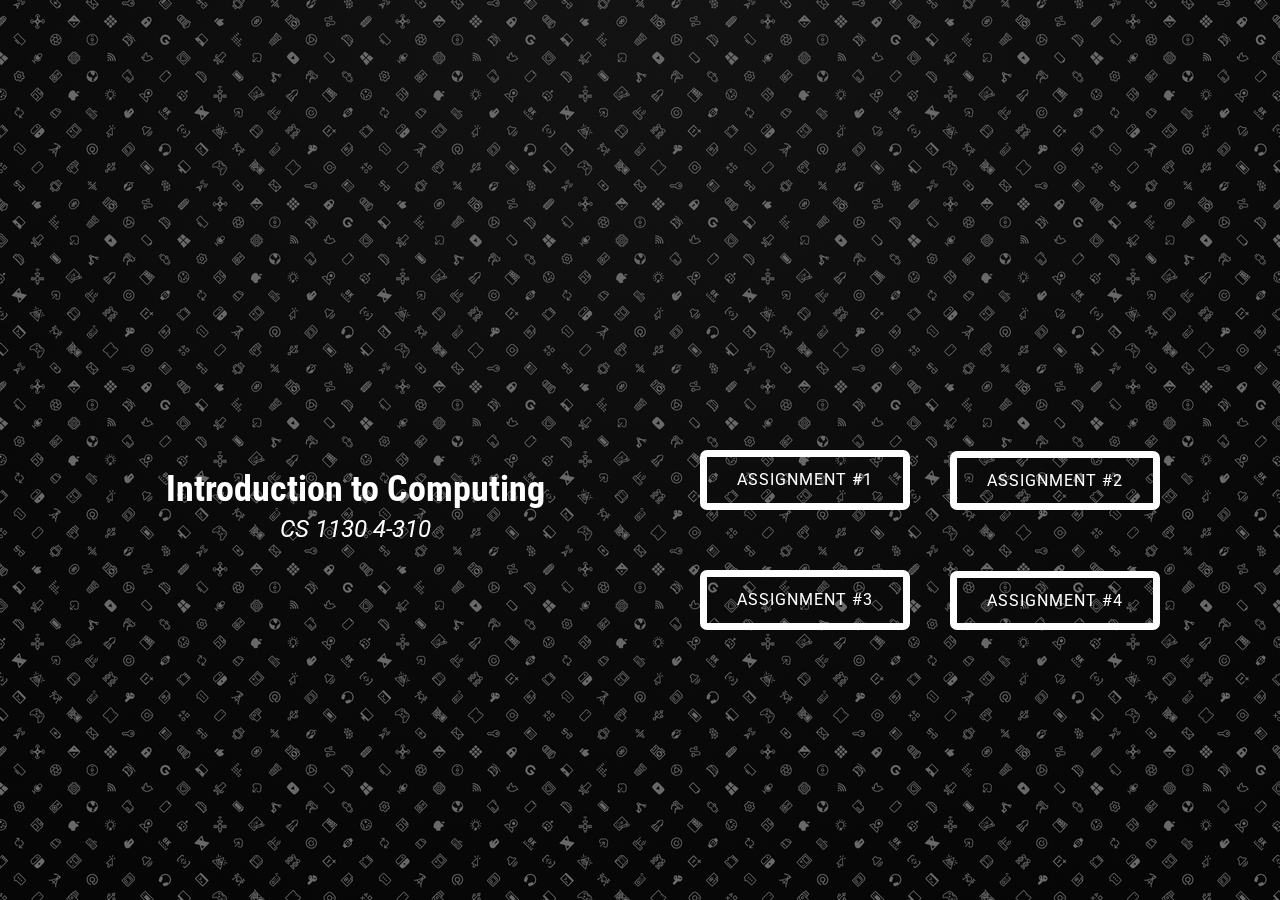
==== index.html @ 58398764 "1st commit" ====
<!DOCTYPE html>
<html style="font-size: 16px;">
  <head>
    <meta name="viewport" content="width=device-width, initial-scale=1.0">
    <meta charset="utf-8">
    <meta name="keywords" content="Introduction to Computing">
    <meta name="description" content="">
    <meta name="page_type" content="np-template-header-footer-from-plugin">
    <title>Page 1</title>
    <link rel="stylesheet" href="nicepage.css" media="screen">
<link rel="stylesheet" href="Page-1.css" media="screen">
    <script class="u-script" type="text/javascript" src="jquery.js" defer=""></script>
    <script class="u-script" type="text/javascript" src="nicepage.js" defer=""></script>
    <meta name="generator" content="Nicepage 3.29.1, nicepage.com">
    <link id="u-theme-google-font" rel="stylesheet" href="https://fonts.googleapis.com/css?family=Roboto:100,100i,300,300i,400,400i,500,500i,700,700i,900,900i|Open+Sans:300,300i,400,400i,600,600i,700,700i,800,800i">
    <link id="u-page-google-font" rel="stylesheet" href="https://fonts.googleapis.com/css?family=Roboto+Condensed:300,300i,400,400i,700,700i|Roboto:100,100i,300,300i,400,400i,500,500i,700,700i,900,900i">
    
    
    <script type="application/ld+json">{
		"@context": "http://schema.org",
		"@type": "Organization",
		"name": "Introduction to Computing"
}</script>
    <meta name="theme-color" content="#478ac9">
    <meta property="og:title" content="Page 1">
    <meta property="og:description" content="">
    <meta property="og:type" content="website">
  </head>
  <body data-home-page="Page-1.html" data-home-page-title="Page 1" class="u-body">
    <section class="skrollable u-clearfix u-hidden-lg u-hidden-md u-hidden-sm u-hidden-xs u-image u-parallax u-shading u-section-1" id="sec-97f0" data-image-width="1600" data-image-height="900">
      <div class="u-clearfix u-sheet u-sheet-1">
        <div class="u-align-center u-container-style u-group u-hidden-lg u-hidden-md u-hidden-sm u-hidden-xs u-opacity u-opacity-30 u-shape-rectangle u-group-1">
          <div class="u-container-layout u-container-layout-1">
            <h2 class="u-custom-font u-font-roboto-condensed u-text u-text-1" data-animation-name="pulse" data-animation-duration="1000" data-animation-delay="500" data-animation-direction="">Introduction to Computing</h2>
            <p class="u-custom-font u-font-roboto u-text u-text-2" data-animation-name="pulse" data-animation-duration="1000" data-animation-delay="500" data-animation-direction="">CS 1130 4-310</p>
          </div>
        </div>
        <a href="files/Assignment1.html" class="u-border-7 u-border-hover-palette-5-light-1 u-border-white u-btn u-btn-round u-button-style u-custom-font u-file-link u-font-roboto u-none u-radius-7 u-btn-1" data-animation-name="fadeIn" data-animation-duration="1000" data-animation-delay="500" data-animation-direction="">Assignment #1</a>
        <a href="files/Untitled-1.html" class="u-border-7 u-border-hover-palette-5-light-1 u-border-white u-btn u-btn-round u-button-style u-custom-font u-file-link u-font-roboto u-none u-radius-7 u-btn-2" data-animation-name="fadeIn" data-animation-duration="1000" data-animation-delay="500">Assignment #2</a>
        <a href="files/Untitled-1.html" class="u-border-7 u-border-hover-palette-5-light-1 u-border-white u-btn u-btn-round u-button-style u-custom-font u-file-link u-font-roboto u-none u-radius-7 u-btn-3" data-animation-name="fadeIn" data-animation-duration="1000" data-animation-delay="500">Assignment #3<br>
        </a>
        <a href="files/Untitled-1.html" class="u-border-7 u-border-hover-palette-5-light-1 u-border-white u-btn u-btn-round u-button-style u-custom-font u-file-link u-font-roboto u-none u-radius-7 u-btn-4" data-animation-name="fadeIn" data-animation-duration="1000" data-animation-delay="500" data-animation-direction="">Assignment #4</a>
      </div>
    </section>
    
    
    <span style="height: 64px; width: 64px; margin-left: 0px; margin-right: auto; margin-top: 0px; background-image: none; right: 20px; bottom: 20px" class="u-back-to-top u-icon u-icon-circle u-opacity u-opacity-85 u-palette-1-base u-spacing-15" data-href="#">
        <svg class="u-svg-link" preserveAspectRatio="xMidYMin slice" viewBox="0 0 551.13 551.13"><use xmlns:xlink="http://www.w3.org/1999/xlink" xlink:href="#svg-1d98"></use></svg>
        <svg class="u-svg-content" enable-background="new 0 0 551.13 551.13" viewBox="0 0 551.13 551.13" xmlns="http://www.w3.org/2000/svg" id="svg-1d98"><path d="m275.565 189.451 223.897 223.897h51.668l-275.565-275.565-275.565 275.565h51.668z"></path></svg>
    </span>
  </body>
</html>
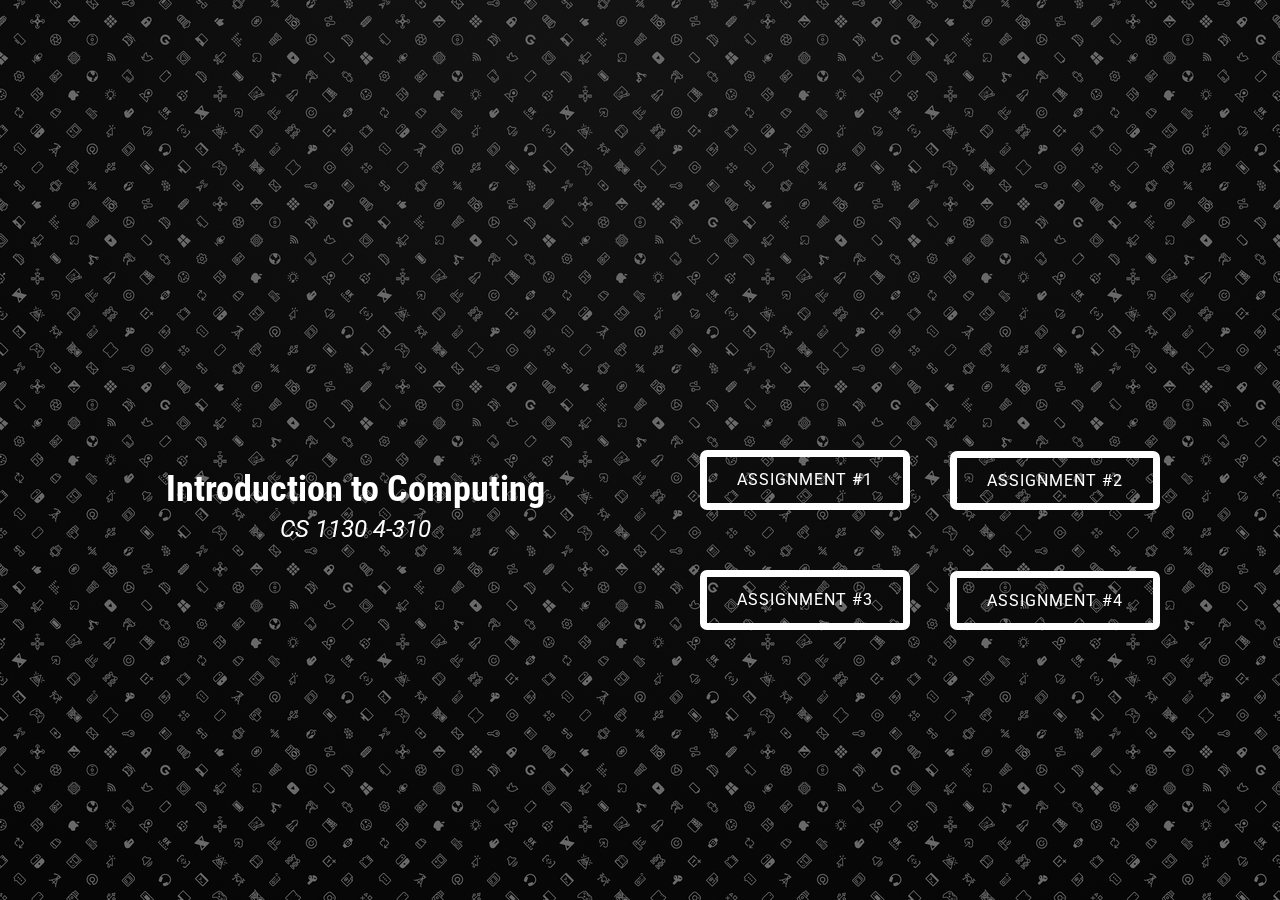
==== commit 4cd83e3f: "update" ====
--- a/index.html
+++ b/index.html
@@ -6,9 +6,9 @@
     <meta name="keywords" content="Introduction to Computing">
     <meta name="description" content="">
     <meta name="page_type" content="np-template-header-footer-from-plugin">
-    <title>Page 1</title>
+    <title>Introduction to Computing</title>
     <link rel="stylesheet" href="nicepage.css" media="screen">
-<link rel="stylesheet" href="Page-1.css" media="screen">
+<link rel="stylesheet" href="Introduction-to-Computing.css" media="screen">
     <script class="u-script" type="text/javascript" src="jquery.js" defer=""></script>
     <script class="u-script" type="text/javascript" src="nicepage.js" defer=""></script>
     <meta name="generator" content="Nicepage 3.29.1, nicepage.com">
@@ -22,12 +22,12 @@
 		"name": "Introduction to Computing"
 }</script>
     <meta name="theme-color" content="#478ac9">
-    <meta property="og:title" content="Page 1">
+    <meta property="og:title" content="Introduction to Computing">
     <meta property="og:description" content="">
     <meta property="og:type" content="website">
   </head>
-  <body data-home-page="Page-1.html" data-home-page-title="Page 1" class="u-body">
-    <section class="skrollable u-clearfix u-hidden-lg u-hidden-md u-hidden-sm u-hidden-xs u-image u-parallax u-shading u-section-1" id="sec-97f0" data-image-width="1600" data-image-height="900">
+  <body data-home-page="Introduction-to-Computing.html" data-home-page-title="Introduction to Computing" class="u-body">
+    <section class="skrollable u-clearfix u-hidden-lg u-hidden-md u-hidden-sm u-hidden-xs u-image u-shading u-section-1" id="sec-97f0" data-image-width="1600" data-image-height="900">
       <div class="u-clearfix u-sheet u-sheet-1">
         <div class="u-align-center u-container-style u-group u-hidden-lg u-hidden-md u-hidden-sm u-hidden-xs u-opacity u-opacity-30 u-shape-rectangle u-group-1">
           <div class="u-container-layout u-container-layout-1">
@@ -35,9 +35,9 @@
             <p class="u-custom-font u-font-roboto u-text u-text-2" data-animation-name="pulse" data-animation-duration="1000" data-animation-delay="500" data-animation-direction="">CS 1130 4-310</p>
           </div>
         </div>
-        <a href="files/Assignment1.html" class="u-border-7 u-border-hover-palette-5-light-1 u-border-white u-btn u-btn-round u-button-style u-custom-font u-file-link u-font-roboto u-none u-radius-7 u-btn-1" data-animation-name="fadeIn" data-animation-duration="1000" data-animation-delay="500" data-animation-direction="">Assignment #1</a>
-        <a href="files/Untitled-1.html" class="u-border-7 u-border-hover-palette-5-light-1 u-border-white u-btn u-btn-round u-button-style u-custom-font u-file-link u-font-roboto u-none u-radius-7 u-btn-2" data-animation-name="fadeIn" data-animation-duration="1000" data-animation-delay="500">Assignment #2</a>
-        <a href="files/Untitled-1.html" class="u-border-7 u-border-hover-palette-5-light-1 u-border-white u-btn u-btn-round u-button-style u-custom-font u-file-link u-font-roboto u-none u-radius-7 u-btn-3" data-animation-name="fadeIn" data-animation-duration="1000" data-animation-delay="500">Assignment #3<br>
+        <a href="files/Assignment1-1.html" class="u-border-7 u-border-hover-palette-5-light-1 u-border-white u-btn u-btn-round u-button-style u-custom-font u-file-link u-font-roboto u-none u-radius-7 u-btn-1" data-animation-name="fadeIn" data-animation-duration="1000" data-animation-delay="500" data-animation-direction="" target="_blank">Assignment #1</a>
+        <a href="files/Assignment2-2.html" class="u-border-7 u-border-hover-palette-5-light-1 u-border-white u-btn u-btn-round u-button-style u-custom-font u-file-link u-font-roboto u-none u-radius-7 u-btn-2" data-animation-name="fadeIn" data-animation-duration="1000" data-animation-delay="500" target="_blank">Assignment #2</a>
+        <a href="files/Assignment3.html" class="u-border-7 u-border-hover-palette-5-light-1 u-border-white u-btn u-btn-round u-button-style u-custom-font u-file-link u-font-roboto u-none u-radius-7 u-btn-3" data-animation-name="fadeIn" data-animation-duration="1000" data-animation-delay="500" target="_blank">Assignment #3<br>
         </a>
         <a href="files/Untitled-1.html" class="u-border-7 u-border-hover-palette-5-light-1 u-border-white u-btn u-btn-round u-button-style u-custom-font u-file-link u-font-roboto u-none u-radius-7 u-btn-4" data-animation-name="fadeIn" data-animation-duration="1000" data-animation-delay="500" data-animation-direction="">Assignment #4</a>
       </div>
--- a/Introduction-to-Computing.css
+++ b/Introduction-to-Computing.css
@@ -0,0 +1,143 @@
+ .u-section-1 {
+  background-image: linear-gradient(0deg, rgba(0,0,0,0.5), rgba(0,0,0,0.5)), url("images/Silicon8K.png");
+  background-position: 50% 50%;
+}
+
+.u-section-1 .u-sheet-1 {
+  min-height: 100vh;
+}
+
+.u-section-1 .u-group-1 {
+  min-height: 500px;
+  animation-duration: 1000ms;
+  width: 570px;
+  margin: 259px auto 0 0;
+}
+
+.u-section-1 .u-container-layout-1 {
+  padding: 30px;
+}
+
+.u-section-1 .u-text-1 {
+  font-size: 2.25rem;
+  animation-duration: 1000ms;
+  font-weight: 700;
+  margin: 181px 0 0;
+}
+
+.u-section-1 .u-text-2 {
+  font-size: 1.5rem;
+  font-style: italic;
+  animation-duration: 1000ms;
+  margin: 0;
+}
+
+.u-section-1 .u-btn-1 {
+  border-style: solid;
+  text-transform: uppercase;
+  letter-spacing: 1px;
+  background-image: none;
+  font-weight: normal;
+  animation-duration: 1000ms;
+  margin: -309px 300px 0 auto;
+}
+
+.u-section-1 .u-btn-2 {
+  border-style: solid;
+  text-transform: uppercase;
+  letter-spacing: 1px;
+  background-image: none;
+  font-weight: normal;
+  animation-duration: 1000ms;
+  margin: -59px 50px 0 auto;
+}
+
+.u-section-1 .u-btn-3 {
+  border-style: solid;
+  text-transform: uppercase;
+  letter-spacing: 1px;
+  background-image: none;
+  font-weight: normal;
+  animation-duration: 1000ms;
+  margin: 60px 300px 0 auto;
+}
+
+.u-section-1 .u-btn-4 {
+  border-style: solid;
+  text-transform: uppercase;
+  letter-spacing: 1px;
+  background-image: none;
+  font-weight: normal;
+  animation-duration: 1000ms;
+  margin: -59px 50px 131px auto;
+}
+
+@media (max-width: 1199px) {
+  .u-section-1 .u-group-1 {
+    width: 470px;
+  }
+
+  .u-section-1 .u-btn-1 {
+    margin-right: 100px;
+  }
+
+  .u-section-1 .u-btn-2 {
+    margin-top: 20px;
+    margin-right: 100px;
+  }
+
+  .u-section-1 .u-btn-3 {
+    margin-right: 100px;
+  }
+
+  .u-section-1 .u-btn-4 {
+    margin-top: 20px;
+    margin-right: 100px;
+  }
+}
+
+@media (max-width: 991px) {
+  .u-section-1 .u-group-1 {
+    margin-left: calc(((100% - 720px) / 2));
+  }
+
+  .u-section-1 .u-btn-1 {
+    margin-right: 0;
+  }
+
+  .u-section-1 .u-btn-2 {
+    margin-top: -59px;
+    margin-right: 0;
+  }
+
+  .u-section-1 .u-btn-3 {
+    margin-right: 0;
+  }
+
+  .u-section-1 .u-btn-4 {
+    margin-top: -59px;
+    margin-right: 0;
+  }
+}
+
+@media (max-width: 767px) {
+  .u-section-1 .u-group-1 {
+    margin-left: calc(((100% - 540px) / 2));
+  }
+
+  .u-section-1 .u-container-layout-1 {
+    padding-left: 10px;
+    padding-right: 10px;
+  }
+}
+
+@media (max-width: 575px) {
+  .u-section-1 .u-group-1 {
+    width: 340px;
+    margin-left: calc(((100% - 340px) / 2));
+  }
+
+  .u-section-1 .u-text-1 {
+    font-size: 3rem;
+  }
+}